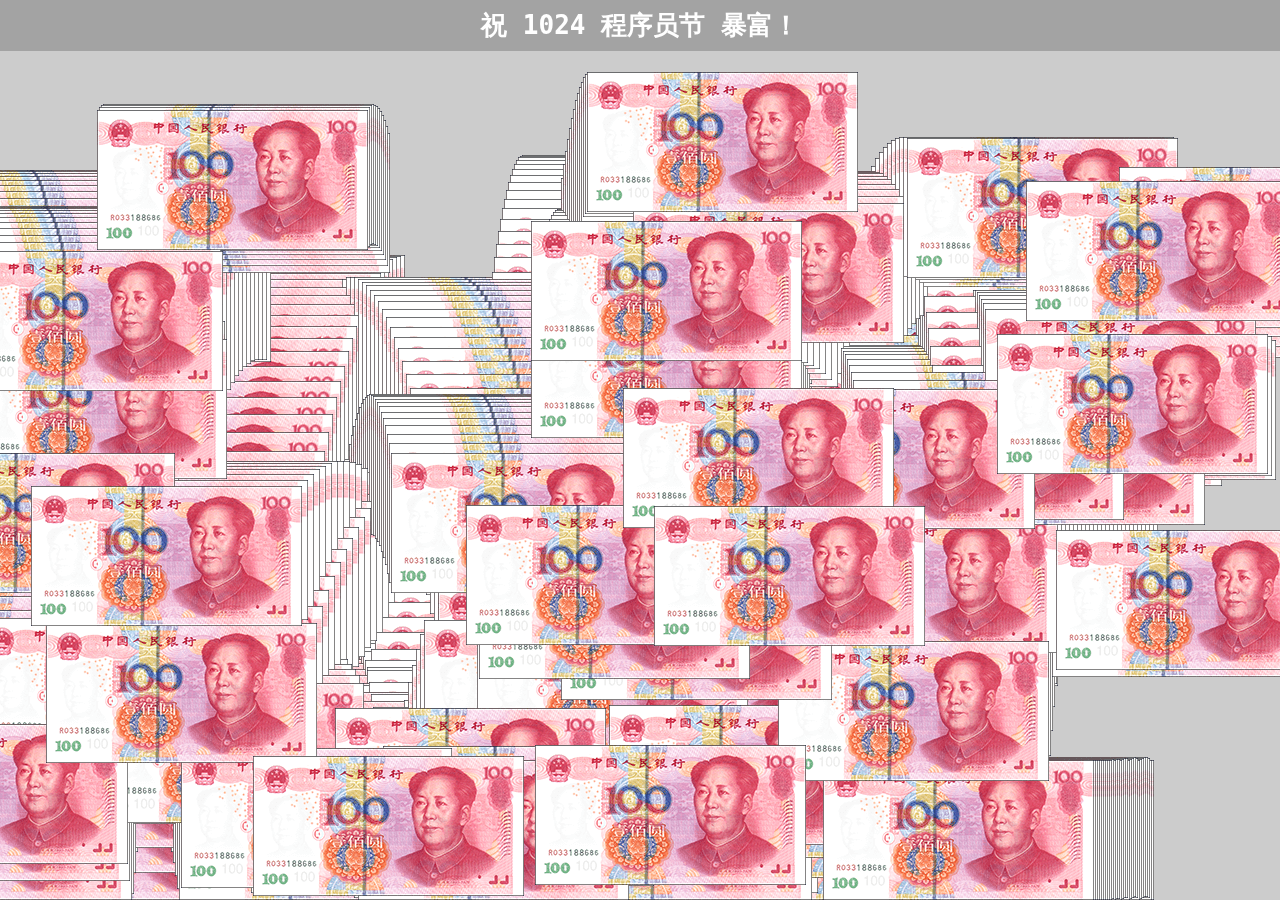
==== 1024pure.html @ 13db77d1 "修改name" ====
<!DOCTYPE html>
<html>
	<head>
		<meta http-equiv="Content-Type" content="text/html; charset=UTF-8">
		<meta name="renderer" content="webkit">
		<meta http-equiv="X-UA-Compatible" content="IE=edge">
		<meta name="viewport" content="width=device-width,initial-scale=1,user-scalable=no,shrink-to-fit=no">
		<meta name="theme-color" content="#000000">
		<meta name="keywords" content="祝 各位 10·24 程序员节 发发发！">
		<meta name="description" content="祝 各位 10·24 程序员节 发发发！">
		<link rel="shortcut icon" href="https://1024.zhuweiyou.com/favicon.png">
		<title>
			祝 1024 程序员节暴富！
		</title>
		<style>
			body{margin:0}
		</style>
		</script>
	</head>
	<body>
		<div id="root">
		</div>
		<script>
			console.log('这是一条非常油腻的祝福，但是相信各位都很喜欢！哈哈~');
			var info = document.createElement("div");
			info.style = "top:0;position: absolute;width: 100%;font-family: monospace;text-align: center;z-index: 99999999999999999;background: #ccc;height: 100%;",
			info.innerHTML = '<div style="top:0;position: absolute;z-index:999999;width:100%;text-align:center;background:rgba(0,0,0,0.2);color:#fff;line-height: 1rem;"><h1>祝 1024 程序员节 暴富！</h1></div>',
			document.body.appendChild(info);
			var canvas = document.createElement("canvas");
			canvas.style = "position: absolute;left: 0;top:0",
			canvas.width = window.innerWidth,
			canvas.height = window.innerHeight,
			info.appendChild(canvas);
			var context = canvas.getContext("2d"),
			id = 1,
			cwidth = 271,
			cwidthhalf = cwidth / 2,
			cheight = 140,
			cheighthalf = cheight / 2,
			particles = [],
			Particle = function(t, e, a, n, i) {
				0 === n && (n = 2);
				var c = t % 1 * cwidth,
				o = Math.floor(t / 1) * cheight;
				this.update = function() {
					if (a += i, (e += n) < -cwidthhalf || e > canvas.width + cwidthhalf) {
						var t = particles.indexOf(this);
						return particles.splice(t, 1),
						!1
					}
					return a > canvas.height - cheighthalf && (a = canvas.height - cheighthalf, i = .85 * -i),
					i += .98,
					context.drawImage(image, c, o, cwidth, cheight, Math.floor(e - cwidthhalf), Math.floor(a - cheighthalf), cwidth, cheight),
					!0
				}
			},
			image = document.createElement("img");
			image.src = "[data-uri]";
			var throwCard = function(t, e) {
				0 < id ? id--:id = 0;
				var a = new Particle(id, t, e, 2 * Math.floor(6 * Math.random() - 3), 16 * -Math.random());
				particles.push(a)
			};
			function onMouseMove(t) {
				t.preventDefault(),
				throwCard(t.clientX, t.clientY)
			}
			function random(t, e) {
				var a = e - t,
				n = Math.random();
				return t + Math.round(n * a)
			}
			document.addEventListener("mousedown",
			function(t) {
				t.preventDefault(),
				document.addEventListener("mousemove", onMouseMove, !1)
			},
			!1),
			document.addEventListener("mouseup",
			function(t) {
				t.preventDefault(),
				throwCard(t.clientX, t.clientY),
				document.removeEventListener("mousemove", onMouseMove, !1)
			},
			!1),
			document.addEventListener("touchstart",
			function(t) {
				t.preventDefault();
				for (var e = 0; e < t.changedTouches.length; e++) throwCard(t.changedTouches[0].pageX, t.changedTouches[0].pageY)
			},
			!1),
			document.addEventListener("touchmove",
			function(t) {
				t.preventDefault();
				for (var e = 0; e < t.touches.length; e++) throwCard(t.touches[e].pageX, t.touches[e].pageY)
			},
			!1),
			setInterval(function() {
				particles.length < 50 && throwCard(random(0, canvas.clientWidth), random(200, canvas.clientHeight));
				for (var t = 0,
				e = particles.length; t < e;) particles[t].update() ? t++:e--
			},
			1e3 / 60)
		</script>
		</script>
	</body>

</html>
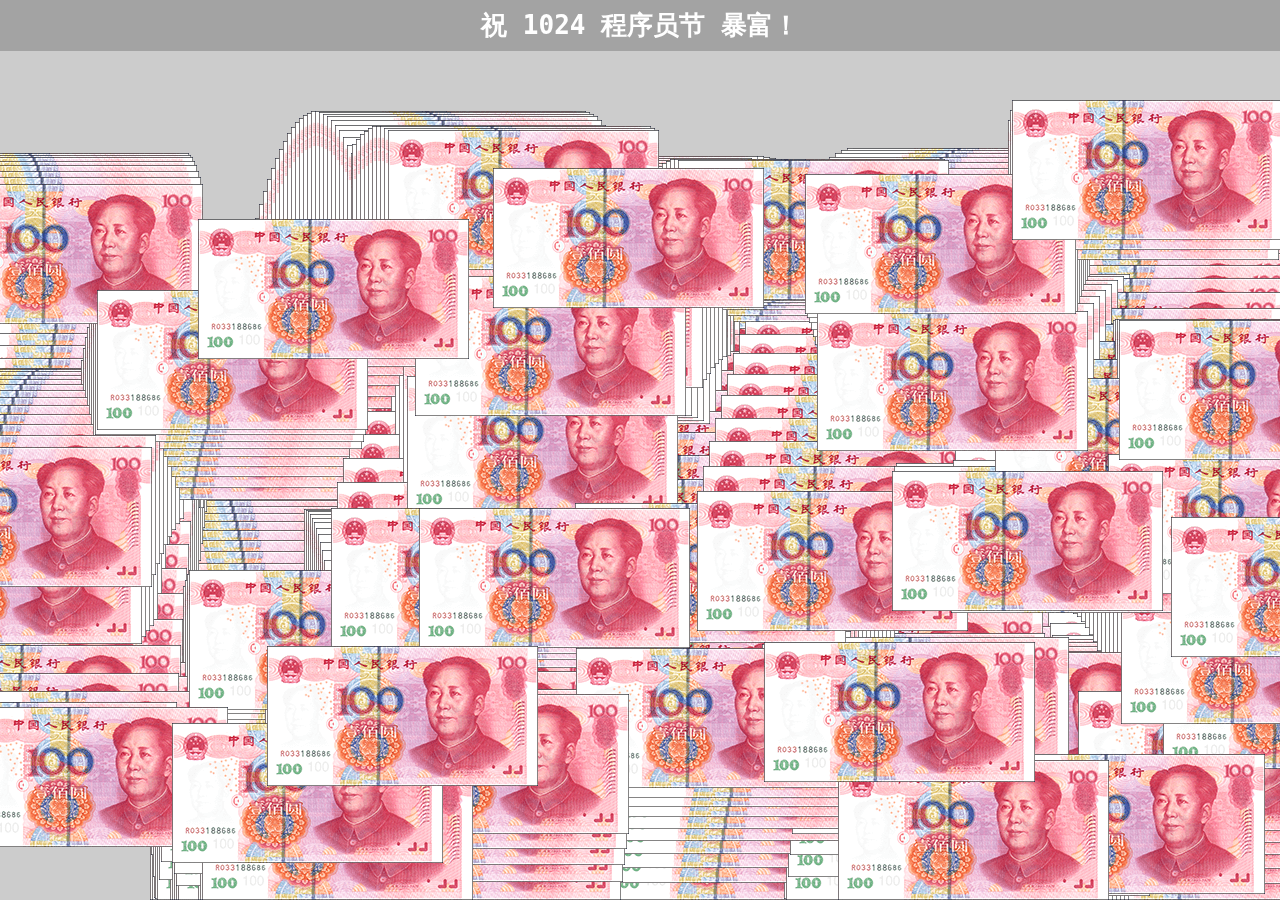
==== commit 4ea66aaa: "修改" ====
--- a/1024pure.html
+++ b/1024pure.html
@@ -15,7 +15,16 @@
 		<style>
 			body{margin:0}
 		</style>
-		</script>
+		<!-- 百度统计代码 -->
+	<script>
+	var _hmt = _hmt || [];
+	(function() {
+	  var hm = document.createElement("script");
+	  hm.src = "//hm.baidu.com/hm.js?082cbb7726f871bb41e9bd80e01b9cf1";
+	  var s = document.getElementsByTagName("script")[0]; 
+	  s.parentNode.insertBefore(hm, s);
+	})();
+	</script>
 	</head>
 	<body>
 		<div id="root">
